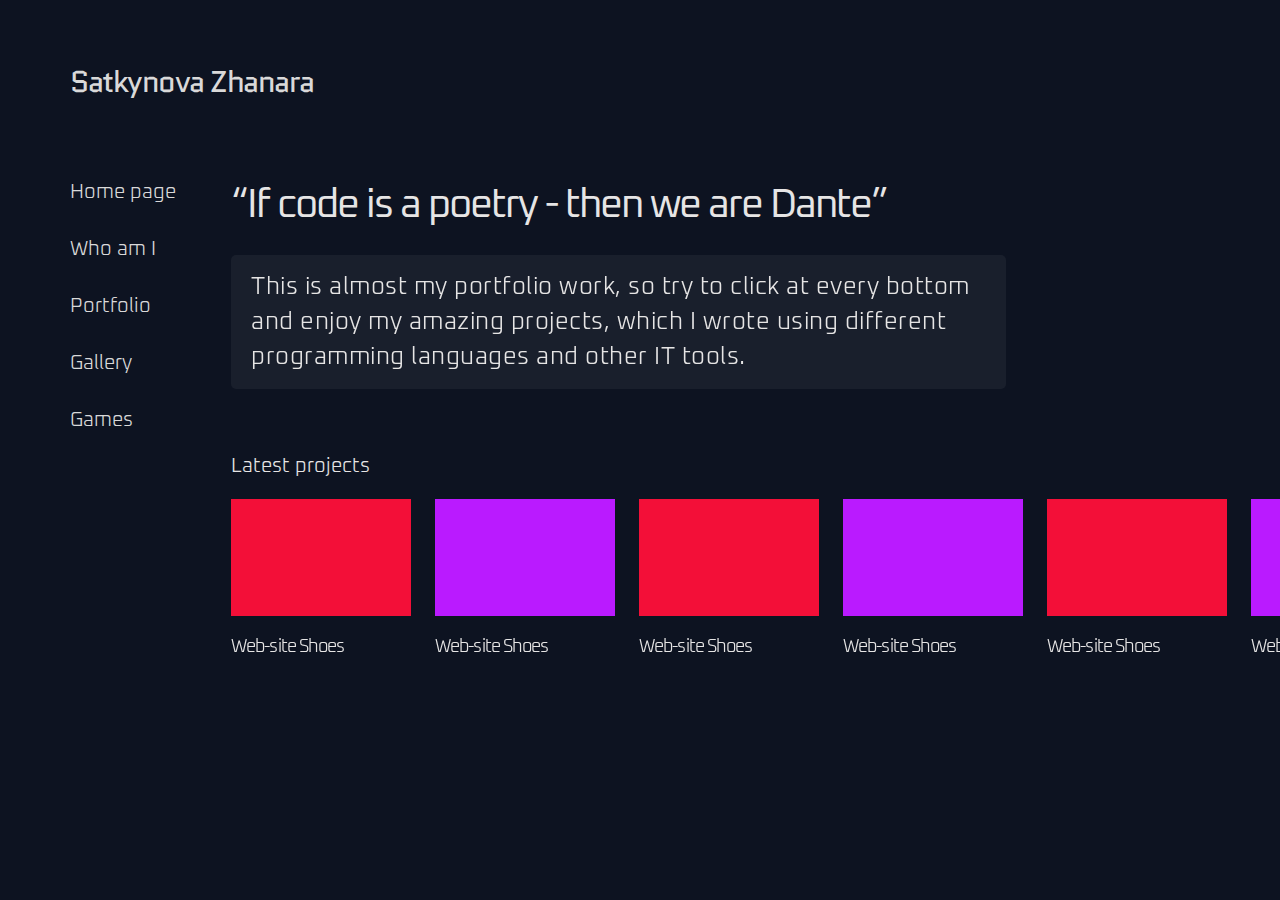
==== index.html @ 12c8896d "Update and rename mainPage.html to index.html" ====
<!DOCTYPE html>
<html lang="en">
<head>
    <meta charset="UTF-8">
    <meta http-equiv="X-UA-Compatible" content="IE=edge">
    <meta name="viewport" content="width=device-width, initial-scale=1.0">
    <link rel="stylesheet" href="./css/styles.css">
    <link rel="stylesheet" href="./css/main.css">
    <link rel="preconnect" href="https://fonts.googleapis.com">
    <style>
        @import url('https://fonts.googleapis.com/css2?family=Oxanium:wght@300;400&display=swap');
    </style>
    <style>
        @import url('https://fonts.googleapis.com/css2?family=Quantico&display=swap');
    </style>
</head>
<body>
    <div class="wrapper image">
        <div class="wrapper__">
            <header class="header">
                <h1 class="title"><a href="">Satkynova Zhanara</a></h1>
                <nav>
                    <ul>
                        <li><a href="index.html">Home page</a></li>
                        <li><a href="aboutme.html">Who am I</a></li>
                        <li><a href="portfolio.html">Portfolio</a></li>
                        <li><a href="gallery.html">Gallery</a></li>
                        <li>
                            <div class="header__drop-game">
                                <div class="menu-item" id="games">
                                    <span>Games</span>
                                    <div class="submenu">
                                        <a href="game1.html" class="sub-1">- Pac-Man</a>
                                        <a href="game2.html" class="sub-2">- Snake</a>
                                        <a href="game3.html" class="sub-3">- Pong-ish</a>
                                    </div>
                               </div>
                            </div>
                        </li>
                    </ul>
                </nav>
            </header>
            <main class="main">
                <div class="main__intro">
                    <h5 class="intro__title">“If code is a poetry - then we are Dante”</h5>
                    <div class="intro__text__wrapper">
                        <p class="intro__text">This is almost my portfolio work, so try to click at every bottom and enjoy my amazing projects, which I wrote using different programming languages and other IT tools. </p>
                    </div>
                </div>
                <div class="main__slider">
                    <div class="slider-clicker">
                        <div class=""><p>Latest projects</p></div>
                        <div class="arrows"></div>
                    </div>
                    <div class="slider">
                        <div class="slider__item">
                            <div class="img"></div>
                            <div class="tett">Web-site Shoes</div>
                        </div>
                        <div class="slider__item">
                            <div class="img2"></div>
                            <div class="tett">Web-site Shoes</div>
                        </div>
                        <div class="slider__item">
                            <div class="img"></div>
                            <div class="tett">Web-site Shoes</div>
                        </div>
                        <div class="slider__item">
                            <div class="img2"></div>
                            <div class="tett">Web-site Shoes</div>
                        </div>
                        <div class="slider__item">
                            <div class="img"></div>
                            <div class="tett">Web-site Shoes</div>
                        </div>
                        <div class="slider__item">
                            <div class="img2"></div>
                            <div class="tett">Web-site Shoes</div>
                        </div>
                        <div class="slider__item">
                            <div class="img"></div>
                            <div class="tett">Web-site Shoes</div>
                        </div>
                        <div class="slider__item">
                            <div class="img2"></div>
                            <div class="tett">Web-site Shoes</div>
                        </div>
                    </div>
                </div>
            </main>            
        </div>
    </div>
    <script src="https://code.jquery.com/jquery-3.7.0.min.js"></script>
    <script src="./js/slick.min.js"></script>
    <script src="./js/styles.js"></script>
</body>
</html>
---- css/styles.css ----
/* Обнуление */
* {
    margin: 0;
    padding: 0;
}
html, body, div, span, object, iframe,
h1, h2, h3, h4, h5, h6, p, blockquote, pre,
abbr, address, cite, code,
del, dfn, em, img, ins, kbd, q, samp,
small, strong, sub, sup, var,
b, i,
dl, dt, dd, ol, ul, li,
fieldset, form, label, legend,
table, caption, tbody, tfoot, thead, tr, th, td,
article, aside, canvas, details, figcaption, figure,
footer, header, hgroup, menu, nav, section, summary,
time, mark, audio, video {
    margin:0;
    padding:0;
    border:0;
    outline:0;
    font-size:100%;
    vertical-align:baseline;
    background:transparent;
    font-weight: 300;
    line-height: normal;
}
body {
    line-height:1;
}
::-ms-clear{display: none;}
article,aside,details,figcaption,figure,
footer,header,hgroup,menu,nav,section {
    display:block;
}
nav ul {
    list-style:none;
}
blockquote, q {
    quotes:none;
}
blockquote:before, blockquote:after,
q:before, q:after {
    content:'';
    content:none;
}
a {
    color: #D9D9D9;
    margin:0;
    padding:0;
    font-size:100%;
    vertical-align:baseline;
    background:transparent;
}
del {
    text-decoration: line-through;
}
abbr[title], dfn[title] {
    border-bottom:1px dotted;
    cursor:help;
}
table {
    border-collapse:collapse;
    border-spacing:0;
}
/* change border colour to suit your needs */
hr {
    display:block;
    height:1px;
    border:0;
    border-top:1px solid #cccccc;
    margin:1em 0;
    padding:0;
}
ol li{list-style: none;}
input, select {
    vertical-align:middle;
}
* {box-sizing: border-box; text-decoration: none;}
img{
    width: 100%;
    height: auto;
}

/* =main================================================================== */
body{
    background-color: #0D1321;
    font-family: 'Oxanium', sans-serif;
    font-size: 20px;
    color: #D9D9D9;
}
.wrapper{
    position: relative;
    width: 100%;
    height: 100%;
    margin: 0 auto;
}
.wrapper__{
    display: flex;
    height: 100%;
    width: 100%;
    max-width: 1512px;
    margin: 0 auto;
    
}
.image{
    min-height: 100vh;
    background-size: cover;
    background-repeat: no-repeat;
}
/* ==header============= */
.header{
    padding: 10px 0 0 70px;
    width: 300px;
    height: 100%;
}
.header_menu_close_btn{
    width: 34px;
    text-align: right;
    right: 0;
    margin-left: 80%;
}
.title a{
    padding: 50px 0 0 0;
    position: absolute;
    font-family: 'Quantico', sans-serif;
    font-size: 30px;
    letter-spacing: -1.5px;
}
.title a:hover{
    color: #51ff63;
    transition-duration: 0.3s;
}
.header nav{
    padding-top: 170px;
}
.header nav ul li:not(:last-child){
    margin-bottom: 32px;
}
.header nav ul li a{
    white-space: nowrap;
}
.header nav ul li a:hover{
    transition-duration: 0.28s;
    color: #704DFF;
    text-decoration-line: underline;
}
.header__drop-game{
    position: relative;
    display: inline-block;
}
.header__drop-game button{
    border: none;
    color: #D9D9D9;
    font-size: 20px;
    font-weight: 300;
    font-family: 'Oxanium', sans-serif;
    background-color: transparent;
}
.header__drop-game button:hover{
    transition-duration: 0.4s;
    color: #704DFF;
    cursor: pointer;
}
.dropdown-menu{
    position: absolute;
    display: none;
    z-index: 1;
}
.header__drop-game:hover .dropdown-menu{
    transition-duration: 0.4s;
    display: block;
}

.submenu{
    transform: translateY(-10px);
    transition: opacity 0.3s, transform 0.3s;
}
.menu-item:hover{
    cursor: pointer;
    transition-duration: 0.8s;
}
.menu-item:hover span{
    color: #704DFF;
}
.menu-item span{
    padding: 0 30px 0 0;
    background: url('/layout/images/game.svg') 100% 3px no-repeat;
}
.menu-item .submenu:hover{
    animation: fadeInDown 0.7s ease-in-out forwards;
}

.submenu a{
    display: block;
    font-size: 0;
    margin-bottom: 30px;
}

.menu-item:hover .sub-3{
    animation: fadeInUp3 0.7s ease-in-out forwards;
}
.menu-item:hover .sub-2{
    animation: fadeInUp2 0.6s ease-in-out forwards;
}
.menu-item:hover .sub-1{
    animation: fadeInUp1 0.5s ease-in-out forwards;
}
.menu-item:hover .submenu {
    display: block;
    transition-duration: 0.4s;
    animation: fadeInUp 0.7s ease-in-out forwards;
}

@keyframes fadeInDown {
0% {
    transform: translateY();
}
100% {
    transform: translateY(0);
}
}

@keyframes fadeInUp {
0% {
    transform: translateY(-10px);
    }
100% {
    transform: translateY(10px);
}
}
@keyframes fadeInUp3 {
0% {
    opacity: 0;
    transform: translateY(-130px);
    }
50% {
    opacity: 0.3;
    }
100% {
    opacity: 1;
    transform: translateY(10px);
    font-size: 20px;
}
}
@keyframes fadeInUp2 {
0% {
    opacity: 0;
    transform: translateY(-80px);
    }
50% {
    opacity: 0.3;
    }
100% {
    opacity: 1;
    transform: translateY(10px);
    font-size: 20px;
}
}
@keyframes fadeInUp1 {
0% {
    opacity: 0;
    transform: translateY(-10px);
    }
100% {
    opacity: 1;
    transform: translateY(10px);
    font-size: 20px;
}
}

/* ====collapsed menu==== */
.menu {
    background-color: #333;
    padding: 10px;
    color: white;
    transition: width 0.3s;
    overflow: hidden;
}

.collapsed {
    width: 150px;
    overflow: hidden;
    text-align: center;
}

.header_menu_close_btn {
    cursor: pointer;
    transition: transform 0.6s;
    transform: rotate(0deg);
    margin-top: 20px;
}

.collapsed .header_menu_close_btn {
    transform: rotate(180deg);
    margin: 20px auto;
}

.collapsed .header_menu_close_btn {
    transform: rotate(180deg);
    margin: 20px auto;
}

.collapsed #hide_menu{
    animation: disappearing 0.3s ease-in forwards;
}

@keyframes disappearing {
    0% {
        display: block;
        opacity: 1;
    }
    50% {
        opacity: 0.05;
    }
    100% {
        opacity: 0;
        display: none;
    }
    }

#open_menu{
    display: none;
    width: 0;
}
#icon-home:hover{
    content: url('/layout/images/homeF.svg');
}
#icon-me:hover{
    content: url('/layout/images/aboutMeF.svg');
}
#icon-portfolio:hover{
    content: url('/layout/images/portfolioF.svg');
}
#icon-gallery:hover{
    content: url('/layout/images/galleryF.svg');
}
#icon-game:hover{
    content: url('/layout/images/game2.svg');
}
.collapsed #open_menu{
    display: block;
    animation: appearing 0.5s ease-in forwards;
}

@keyframes appearing {
    0% {
        opacity: 0;
        display: none;
        width: 0;
    }
    70%{
        width: 24px;
        opacity: 0;
    }
    100% {
        width: 28px;
        opacity: 1;
        display: block;
        margin-left: -20px;
    }
    }

.black{
    width: 150px;
    position: absolute;
    height: 100vh;
    top: 0;left: 0;
    object-fit: cover;
    z-index: -1;
    background-color: #0D1321;
}
---- css/main.css ----
.image{
    background: url("/layout/images/backMainSvg.svg");
    min-height: 100vh;
    background-size: cover;
    background-repeat: no-repeat;
}
/* ===main====================== */
.main{
    margin: 180px 0 0 55px;
    color: #E6E5E5;
}
.main__intro{
    max-width: 775px;
}
.intro__text__wrapper{
    border-radius: 5px;
    background: rgba(255, 255, 255, 0.05);
    padding: 15px 20px;
    backdrop-filter: blur(3.5px);
}
.intro__title{
    font-weight: 400;
    font-size: 40px;
    margin-bottom: 25px;
    letter-spacing: -2px;
}
.intro__text{
    font-size: 24px;
    letter-spacing: 0.5px;
    line-height: 1.45;
}
.main__slider{
    margin-top: 65px;
    width: 1220px;
    position: relative;
}

/* slick slider */
.slick-list{
    overflow: hidden;
}
.slick-track{
    display: flex;
}

.slider-clicker{
    display: flex;
    margin-bottom: 20px;
}
.slider-clicker p{
    margin-right: 20px;
}
.arrows {
    margin-top: 6px;
}
.arrows .slick-arrow{
    border: none;
    font-size: 0;
    width: 20px;
    height: 20px;
    position: absolute;
}
.arrows .slick-prev{
    background: url('/layout/images/slider-arrow.svg') 0 0 no-repeat;
}
.arrows .slick-prev:hover, .arrows .slick-next:hover{
    cursor: pointer;
    filter: brightness(0.7);
    transition-duration: 0.4s;
}
.arrows .slick-next{
    margin: 0 0 0 20px;
    background: url('/layout/images/slider-arrow-next.svg') 0 0 no-repeat;
}
/* TRYINGS */
.img{
    width: 180px;
    height: 117px;
    background: #F30F38;
    margin-bottom: 20px;
}
.img2{
    width: 180px;
    height: 117px;
    background: #ba1aff;
    margin-bottom: 20px;
}
.tett{
    font-size: 18px;
    letter-spacing: -0.9px;
}
/* TRYINGS END */
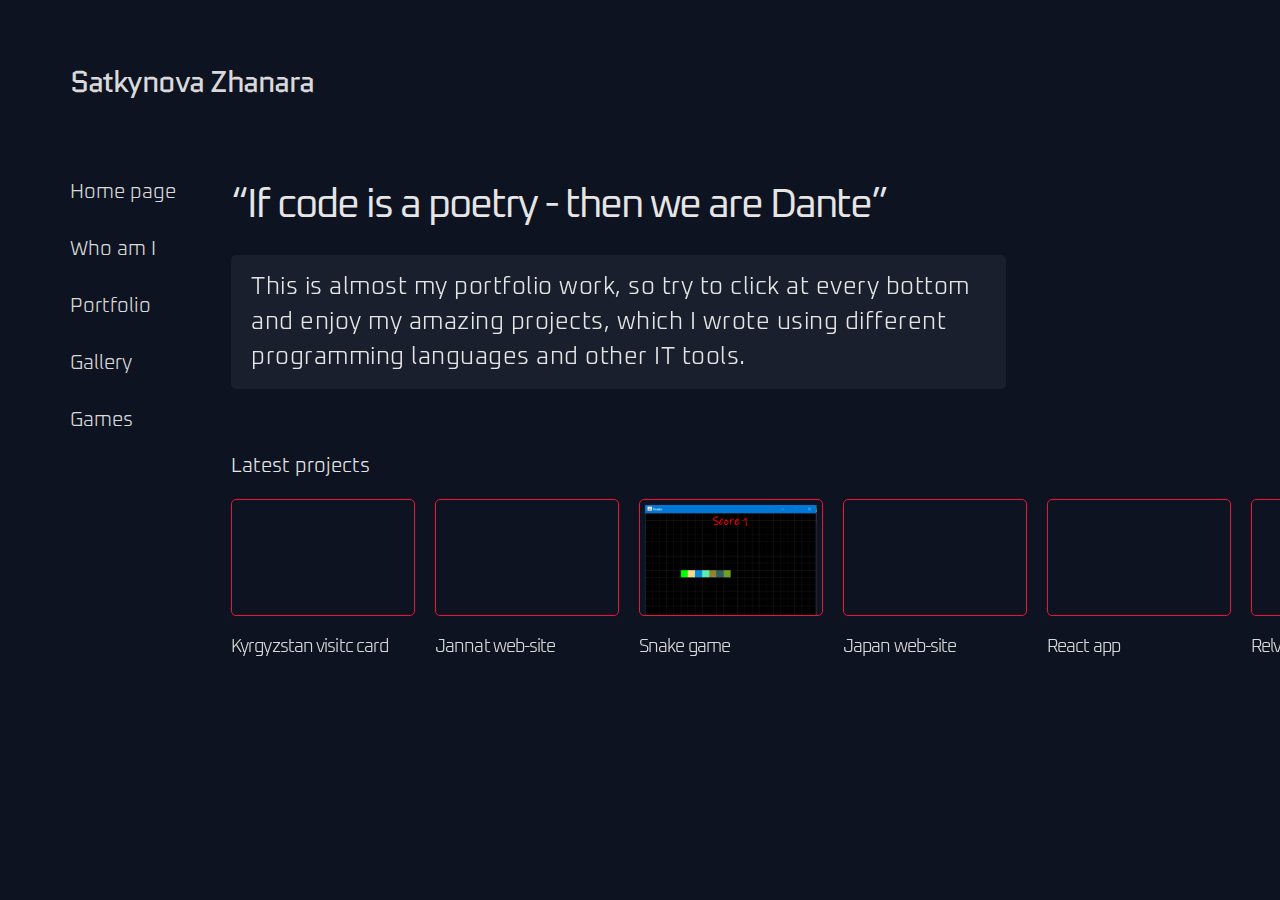
==== commit f4a9b9fe: "Update index.html" ====
--- a/index.html
+++ b/index.html
@@ -52,38 +52,70 @@
                         <div class=""><p>Latest projects</p></div>
                         <div class="arrows"></div>
                     </div>
-                    <div class="slider">
+                   <div class="slider">
                         <div class="slider__item">
-                            <div class="img"></div>
-                            <div class="tett">Web-site Shoes</div>
+                            <a href="https://github.com/Poioill">
+                                <div class="img">
+                                <img src="./images/img/kyrgyzstan.png" alt="">
+                            </div>
+                                <div class="tett">Kyrgyzstan visitc card</div>
+                            </a>
                         </div>
                         <div class="slider__item">
-                            <div class="img2"></div>
-                            <div class="tett">Web-site Shoes</div>
+                            <a href="https://github.com/Poioill">
+                                <div class="img">
+                                <img src="./images/img/jannat.png" alt="">
+                            </div>
+                                <div class="tett">Jannat web-site</div>
+                            </a>
                         </div>
                         <div class="slider__item">
-                            <div class="img"></div>
-                            <div class="tett">Web-site Shoes</div>
+                            <a href="https://github.com/Poioill">
+                                <div class="img">
+                                <img src="./images/img/snake.png" alt="">
+                            </div>
+                                <div class="tett">Snake game</div>
+                            </a>
                         </div>
                         <div class="slider__item">
-                            <div class="img2"></div>
-                            <div class="tett">Web-site Shoes</div>
+                            <a href="https://github.com/Poioill">
+                                <div class="img">
+                                <img src="./images/img/japan.png" alt="">
+                            </div>
+                                <div class="tett">Japan web-site</div>
+                            </a>
                         </div>
                         <div class="slider__item">
-                            <div class="img"></div>
-                            <div class="tett">Web-site Shoes</div>
+                            <a href="https://github.com/Poioill">
+                                <div class="img">
+                                <img src="./images/img/react2.png" alt="">
+                            </div>
+                                <div class="tett">React app</div>
+                            </a>
                         </div>
                         <div class="slider__item">
-                            <div class="img2"></div>
-                            <div class="tett">Web-site Shoes</div>
+                            <a href="https://github.com/Poioill">
+                                <div class="img">
+                                <img src="./images/img/relvise.png" alt="">
+                            </div>
+                                <div class="tett">Relvise wev-site</div>
+                            </a>
                         </div>
                         <div class="slider__item">
-                            <div class="img"></div>
-                            <div class="tett">Web-site Shoes</div>
+                            <a href="https://github.com/Poioill">
+                                <div class="img">
+                                <img src="./images/img/pizza.png" alt="">
+                            </div>
+                                <div class="tett">Pizza App</div>
+                            </a>
                         </div>
                         <div class="slider__item">
-                            <div class="img2"></div>
-                            <div class="tett">Web-site Shoes</div>
+                            <a href="https://github.com/Poioill">
+                                <div class="img">
+                                <img src="./images/img/tennis.png" alt="">
+                            </div>
+                                <div class="tett">Tennis App</div>
+                            </a>
                         </div>
                     </div>
                 </div>
--- a/css/styles.css
+++ b/css/styles.css
@@ -185,7 +185,7 @@
 }
 .menu-item span{
     padding: 0 30px 0 0;
-    background: url('/layout/images/game.svg') 100% 3px no-repeat;
+    background: url('./images/game.svg') 100% 3px no-repeat;
 }
 .menu-item .submenu:hover{
     animation: fadeInDown 0.7s ease-in-out forwards;
@@ -324,19 +324,19 @@
     width: 0;
 }
 #icon-home:hover{
-    content: url('/layout/images/homeF.svg');
+    content: url('./images/homeF.svg');
 }
 #icon-me:hover{
-    content: url('/layout/images/aboutMeF.svg');
+    content: url('./images/aboutMeF.svg');
 }
 #icon-portfolio:hover{
-    content: url('/layout/images/portfolioF.svg');
+    content: url('./images/portfolioF.svg');
 }
 #icon-gallery:hover{
-    content: url('/layout/images/galleryF.svg');
+    content: url('./images/galleryF.svg');
 }
 #icon-game:hover{
-    content: url('/layout/images/game2.svg');
+    content: url('./images/game2.svg');
 }
 .collapsed #open_menu{
     display: block;
@@ -369,4 +369,4 @@
     object-fit: cover;
     z-index: -1;
     background-color: #0D1321;
-}+}
--- a/css/main.css
+++ b/css/main.css
@@ -1,5 +1,5 @@
 .image{
-    background: url("/layout/images/backMainSvg.svg");
+    background: url("./images/backMainSvg.svg");
     min-height: 100vh;
     background-size: cover;
     background-repeat: no-repeat;
@@ -61,7 +61,7 @@
     position: absolute;
 }
 .arrows .slick-prev{
-    background: url('/layout/images/slider-arrow.svg') 0 0 no-repeat;
+    background: url('./images/slider-arrow.svg') 0 0 no-repeat;
 }
 .arrows .slick-prev:hover, .arrows .slick-next:hover{
     cursor: pointer;
@@ -70,14 +70,18 @@
 }
 .arrows .slick-next{
     margin: 0 0 0 20px;
-    background: url('/layout/images/slider-arrow-next.svg') 0 0 no-repeat;
+    background: url('./images/slider-arrow-next.svg') 0 0 no-repeat;
 }
 /* TRYINGS */
 .img{
-    width: 180px;
+    width: inherit;
     height: 117px;
-    background: #F30F38;
+    margin-right: 20px;
+    border: 1px solid #F30F38;
+    padding: 5px;
     margin-bottom: 20px;
+    border-radius: 5px;
+    overflow: hidden;
 }
 .img2{
     width: 180px;
